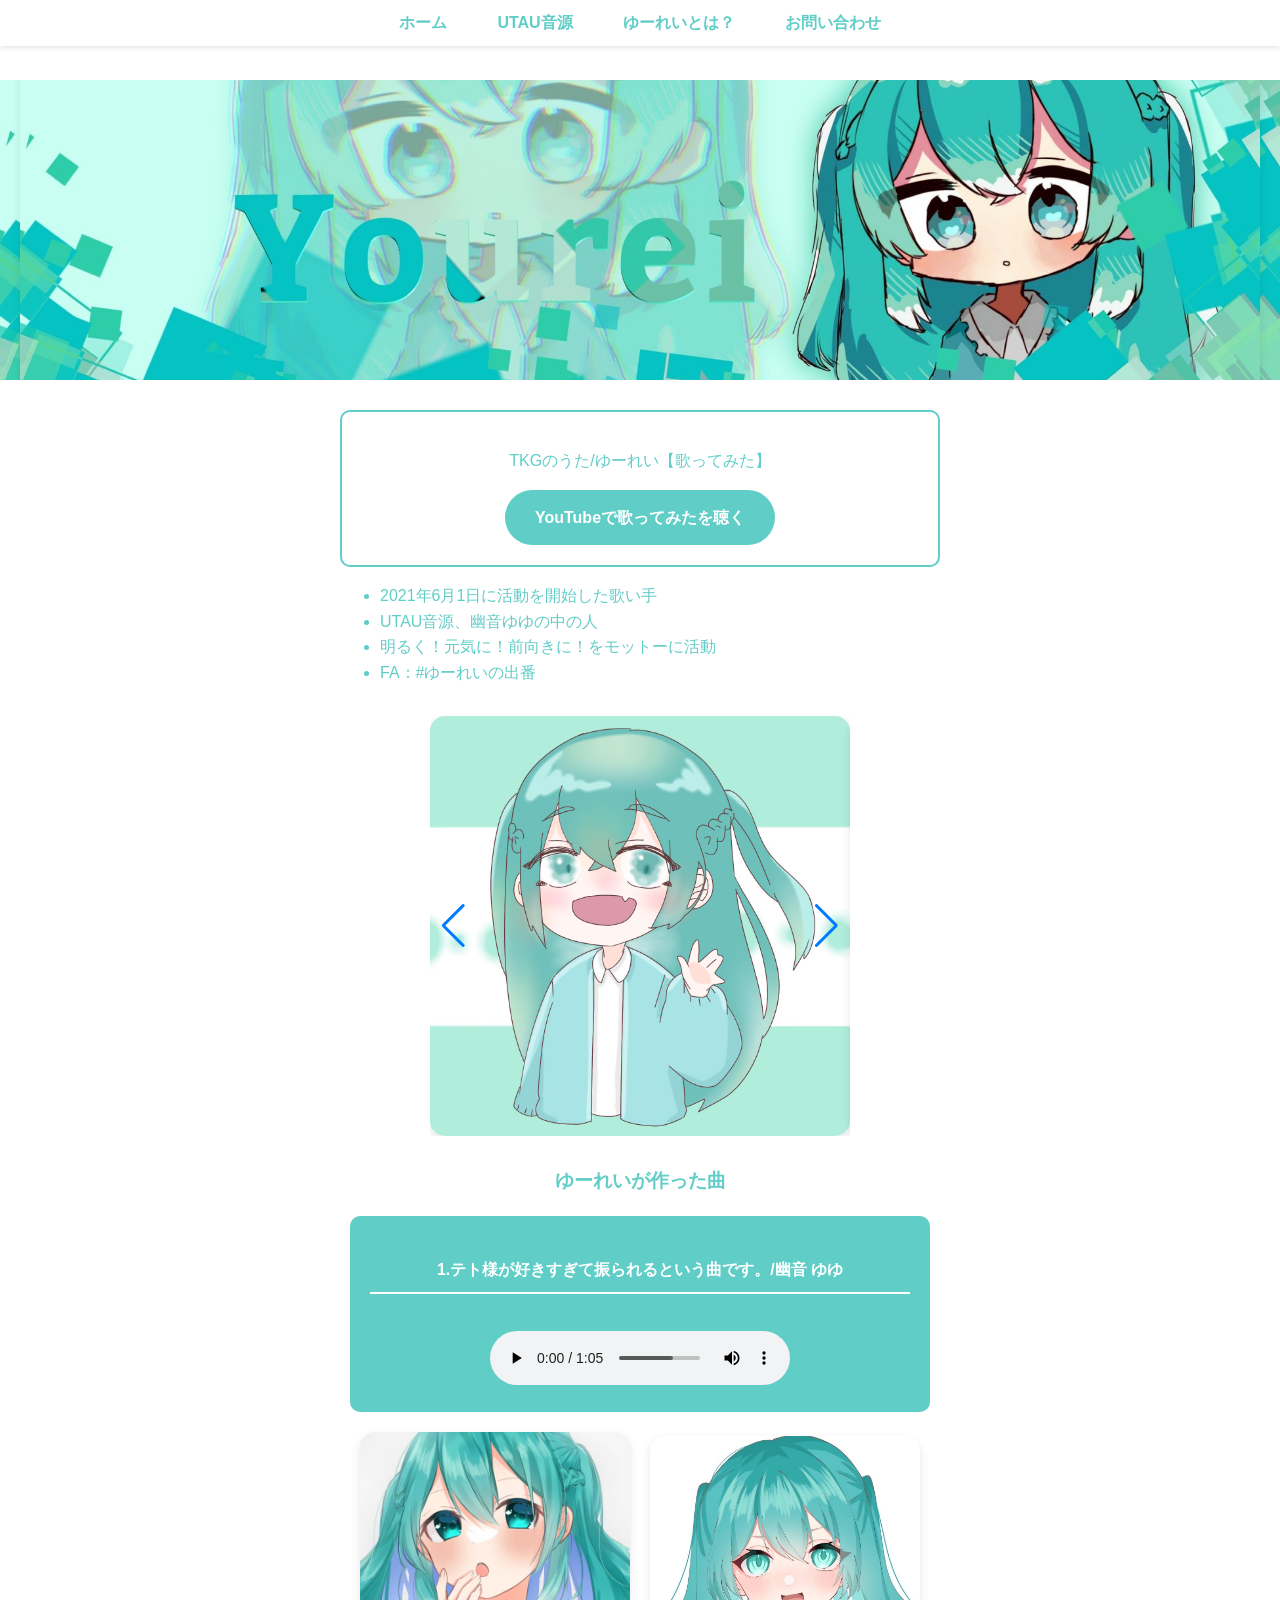
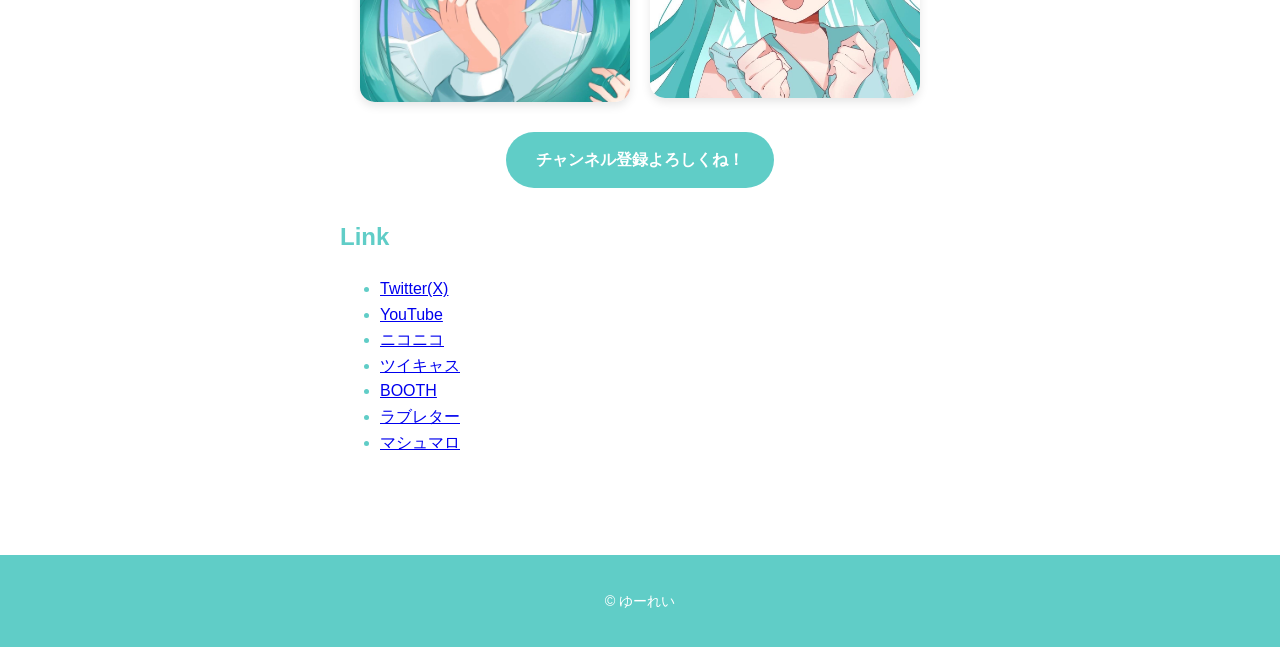
==== index.html @ 7cffc276 "ファイルを追加 公開に必要なファイルを追加しました。" ====
<!DOCTYPE html>
<html lang="ja">
<head>
   <meta charset="UTF-8">
   <title>ゆーれい</title>
   <link rel="stylesheet" href="style.css">
   <link rel="stylesheet" href="https://cdn.jsdelivr.net/npm/swiper@11/swiper-bundle.min.css"/>
<script src="https://cdn.jsdelivr.net/npm/swiper@11/swiper-bundle.min.js"></script>
<meta name="viewport" content="width=device-width, initial-scale=1.0">

</head>
   <body>

        <div id="header-container"></div>

        <main class="content-wrapper">

         <section id="home">

    <div class="video-container" style="text-align: center; border: 2px solid #60CDC7; padding: 20px; border-radius: 10px;">
        <p>TKGのうた/ゆーれい【歌ってみた】</p>
        <a href="https://www.youtube.com/watch?v=9jjRcrToLio" target="_blank" class="btn-sns">YouTubeで歌ってみたを聴く</a>
    </div>

        <ul>
            <li>2021年6月1日に活動を開始した歌い手</li>
            <li>UTAU音源、幽音ゆゆの中の人</li>
            <li>明るく！元気に！前向きに！をモットーに活動</li>
            <li>FA：#ゆーれいの出番</li>
            </ul>

            <div class="swiper mySwiper">
               <div class="swiper-wrapper">
                  <div class="swiper-slide"><img src="photo/photo3.jpeg"></div>
                  <div class="swiper-slide"><img src="photo/photo4.jpeg"></div>
                  <div class="swiper-slide"><img src="photo/photo5.jpeg"></div>
                  <div class="swiper-slide"><img src="photo/photo6.jpeg"></div>
               </div>

               <div class="swiper-button-prev"></div>
               <div class="swiper-button-next"></div>
            </div>

            <h3>ゆーれいが作った曲</h3>
           <div class="music-player">
           <h4>1.テト様が好きすぎて振られるという曲です。/幽音 ゆゆ</h4>
           <audio src="music/1.mp3"controls controlsList="nodownload noremoteplayback"></audio>
  
         </div>

            <div class="image-container">
            <img src="photo/photo1.jpeg" class="fade-in-box" alt="私のイメージ画像" width="300">
            <img src="photo/photo2.jpeg" class="fade-in-box" alt="私のイメージ画像2" width="300">
         </div>

            <div class="social-links">
            <a href="http://www.youtube.com/@youreinodeban46" class="btn-sns" target="_blank">チャンネル登録よろしくね！</a>
            </div>

         <section class="link-section">
            <h2>Link</h2>
            <ul class="link-list">
            <li><a href="https://x.com/yourei_osirase" class="btn-link" target="_blank">Twitter(X)</a></li>
            <li><a href="http://www.youtube.com/@youreinodeban46" class="btn-link" target="_blank">YouTube</a></li>
            <li><a href="https://www.nicovideo.jp/user/141011481" class="btn-link" target="_blank">ニコニコ</a></li>
            <li><a href="https://twitcasting.tv/c:yourei3150" class="btn-link" target="_blank">ツイキャス</a></li>
            <li><a href="https://youreinodeban46.booth.pm/" class="btn-link" target="_blank">BOOTH</a></li>
            <li><a href="https://love-letter.club/to/yourei_osirase/" class="btn-link" target="_blank">ラブレター</a></li>
            <li><a href="https://marshmallow-qa.com/n0f9rxwbcis9rrh?t=rQQdlh&utm_medium=url_text&utm_source=promotion" class="btn-link" target="_blank">マシュマロ</a></li>
            </ul></section>

      </main>

      <script>
        fetch('header.html')
        .then(response => response.text())
        .then(data => {
            document.getElementById('header-container').innerHTML = data;
        });

        fetch('footer.html')
        .then(response => response.text())
        .then(data => {
            document.getElementById('footer-container').innerHTML = data;
        });
      </script>

      <div id="footer-container"></div>

<script>
    const observer = new IntersectionObserver((entries) => {
        entries.forEach(entry => {
            if (entry.isIntersecting) {
                entry.target.classList.add('is-visible');
            }
        });
    });

    document.querySelectorAll('.fade-in-box').forEach((img) => {
        observer.observe(img);
    });
</script>

<script>
    const swiper = new Swiper(".mySwiper",{
      loop: true,
      autoplay:{ delay: 3000},
      navigation:{
         nextEl: ".swiper-button-next",
         prevEl: ".swiper-button-prev",
      },
    });
</script>

<a href="#" id="back-to-top">▲ TOP</a>

<script>
    const topBtn = document.getElementById('back-to-top');

    window.addEventListener('scroll', () => {
        if(window.scrollY > 300) {
            topBtn.style.display = 'block';
    } else {
        topBtn.style.display = 'none';
    }
});
</script>

   </body>
   </html>
---- style.css ----
body {
    display: flex;
    flex-direction: column;
    min-height: 100vh;
    background-color: white;
    color: #60CDC7;
    font-family: sans-serif;
    margin: 0;
    padding: 0;
    font-size: 16px;
    line-height: 1.6;
    padding-top: 80px;
}

.content-wrapper {
    display: flex;
    flex-direction: column;
    align-items: center;
    width: 100%;
    flex: 1;
}

header {text-align: center;
padding: 40px 20px;
background-image: url('photo/photo7.jpeg');
background-size: 100% auto;
background-repeat: no-repeat;
background-position: center;
color: white;
width: 100%;
height: 300px;
overflow: hidden;
min-height: 200px;
display: flex;
flex-direction:column;
justify-content: center;
align-items: center;
box-sizing: border-box;
background-color: white;
margin: 0 0 30px 0;
}

header h1{
    display:none;
}

.main-nav {
    position: fixed;
    top: 0;
    left: 0;
    width: 100%;
    background-color: white;
    z-index: 2000;
    padding: 10px 0;
    text-align: center;
    box-shadow: 0 2px 5px rgba(0,0,0,0.1);
}

.main-nav ul {
    display: flex;
    flex-direction: row;
    justify-content: center;
    list-style: none;
    padding: 0;
    margin: 0;
    gap:  20px;
}

.main-nav a {
    text-decoration: none;
    color: #60CDC7;
    font-weight: bold;
    padding: 5px 15px;
    border-radius: 20px;
    transition: 0.3s;
}

.main-nav a:hover {
    background-color: #60CDC7;
    color: white;
}

h1{
    color:#60CDC7;
    text-align: center;
}

h4{
    color: white;
    border-bottom: 2px solid white;
    padding-bottom: 10px;
}

h3{
    color: #60CDC7;
    text-align: center;
}

.music-player {
    background-color: #60CDC7;
    padding: 20px;
    border-radius: 10px;
    color: white;
    text-align: center;
    width:90%;
    max-width: 560px;
    margin: 20px auto;
}

audio {
    margin-top: 15px;
}

section {
    padding: 0 15px;
    box-sizing: border-box;
    margin-bottom: 50px;
    width: 90%;
    max-width: 600px;
    padding: 0;
    box-sizing: border-box;
}

img{
    border-radius: 15px;
    box-shadow:0 4px 10px rgba(0,0,0,0.1);
    max-width: 100%;
}

.image-container{
    width: 100%;
    display: flex;
    justify-content: center;
    align-items: center;
    gap: 20px;
}

.image-container img{
    max-width: 45%;
    height: auto;
}

.fade-in-box {
    opacity: 0;
    transition: opacity 1.5s ease-out, transform 1.5s ease-out;
    transform: translateY(30px);
}

.fade-in-box.is-visible {
    opacity: 1;
    transform: translateY(0);
}

.mySwiper{
    width: 70%;
    max-width: 600px;
    margin: 30px;
}

.swiper-slide img {
    width: 100%;
    display: block;
    border-radius: 15px;
}

.social-links {
    text-align: center;
    margin: 30px 0;
}

.btn-sns{
    display: inline-block;
    padding: 15px 30px;
    background-color: #60CDC7;
    color: white;
    text-decoration: none;
    border-radius: 30px;
    font-weight: bold;
    transition: 0.3s;
}

.btn-sns:hover{
    background-color: #4697A2;
}

.booth-link {
    text-align: center;
    margin: 20px 0;
}

.btn-booth {
    display: inline-block;
    padding: 15px 30px;
    background-color: #60CDC7;
    color: white;
    text-decoration: none;
    border-radius: 30px;
    font-weight: bold;
    transition: 0.3s;
}

.btn-booth:hover{
    background-color: #4697A2;
}

footer {
    width: 100%;
    background-color: #60CDC7;
    color: white;
    text-align: center;
    padding: 20px 0;
    font-size:0.9em;
    margin-top: auto;
    align-self: stretch;
    box-sizing: border-box;
}

html, body {
    overflow-x: hidden;
    width: 100%;
}

#back-to-top{
    position: fixed;
    bottom: 30px;
    right: 30px;
    background-color: #60CDC7;
    color: white;
    padding: 15px 20px;
    text-decoration: none;
    border-radius: 50px;
    font-weight: bold;
    z-index: 1000;
    display: none;
    transition: 0.3s;
}
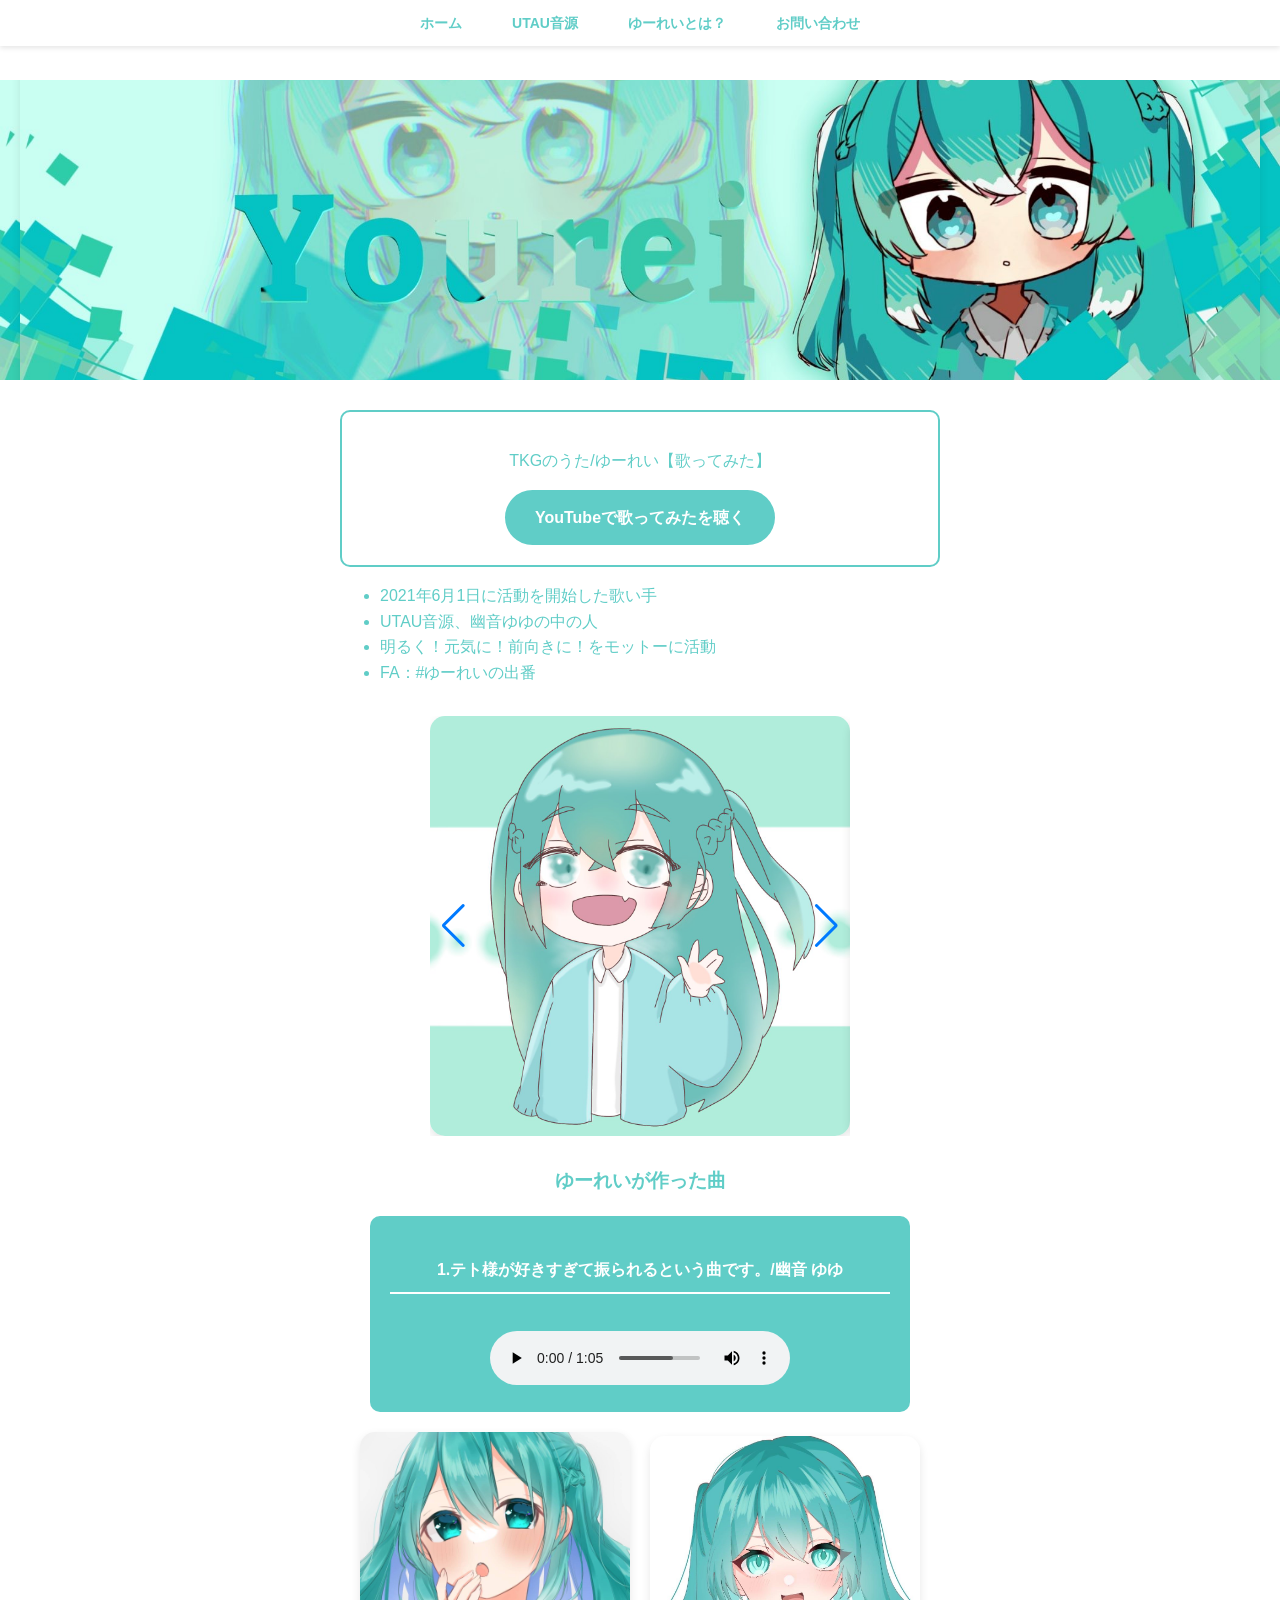
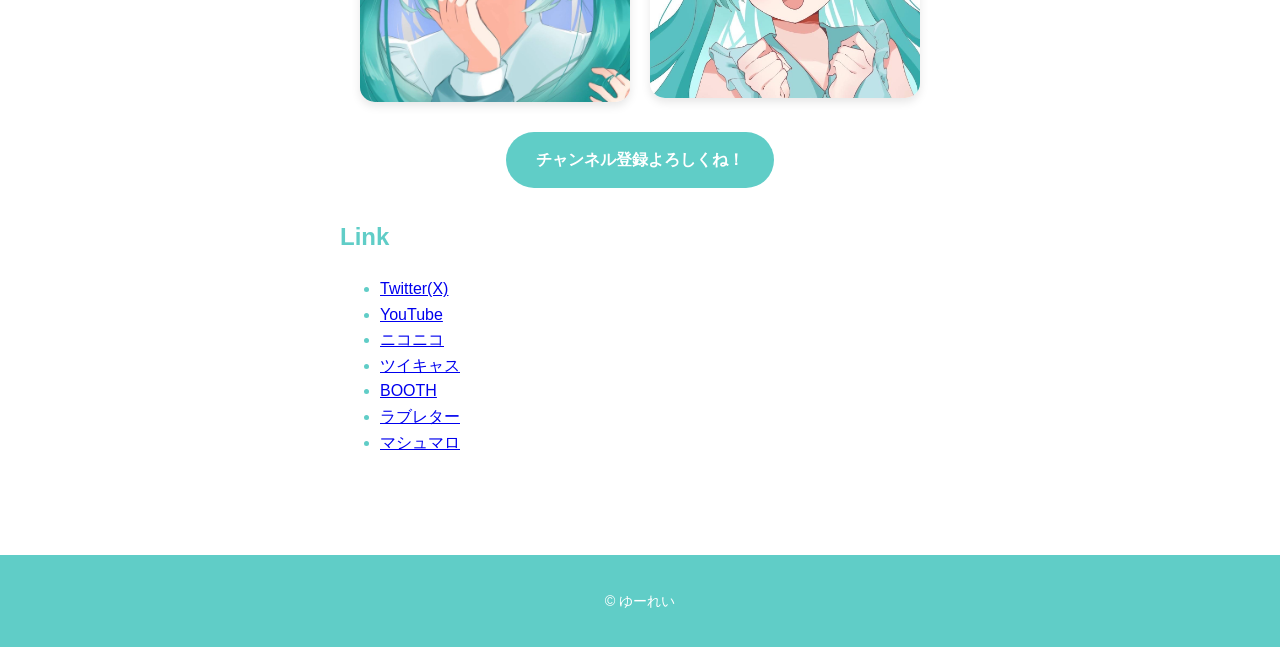
==== commit 3d235f35: "色々と更新 色々と更新しました。" ====
--- a/index.html
+++ b/index.html
@@ -3,6 +3,7 @@
 <head>
    <meta charset="UTF-8">
    <title>ゆーれい</title>
+   <link rel="icon" href="photo/favicon.png">
    <link rel="stylesheet" href="style.css">
    <link rel="stylesheet" href="https://cdn.jsdelivr.net/npm/swiper@11/swiper-bundle.min.css"/>
 <script src="https://cdn.jsdelivr.net/npm/swiper@11/swiper-bundle.min.js"></script>
--- a/style.css
+++ b/style.css
@@ -1,3 +1,9 @@
+*{
+    max-width: 100%;
+    box-sizing: border-box;
+    overflow-wrap: break-word;
+}
+
 body {
     display: flex;
     flex-direction: column;
@@ -73,6 +79,18 @@
     padding: 5px 15px;
     border-radius: 20px;
     transition: 0.3s;
+    font-size: 14px;
+}
+
+@media(max-width: 480px){
+    .main-nav a {
+        font-size: 12px;
+        padding: 5px 8px;
+    }
+
+    .main-nav ul {
+        gap: 10px;
+    }
 }
 
 .main-nav a:hover {
